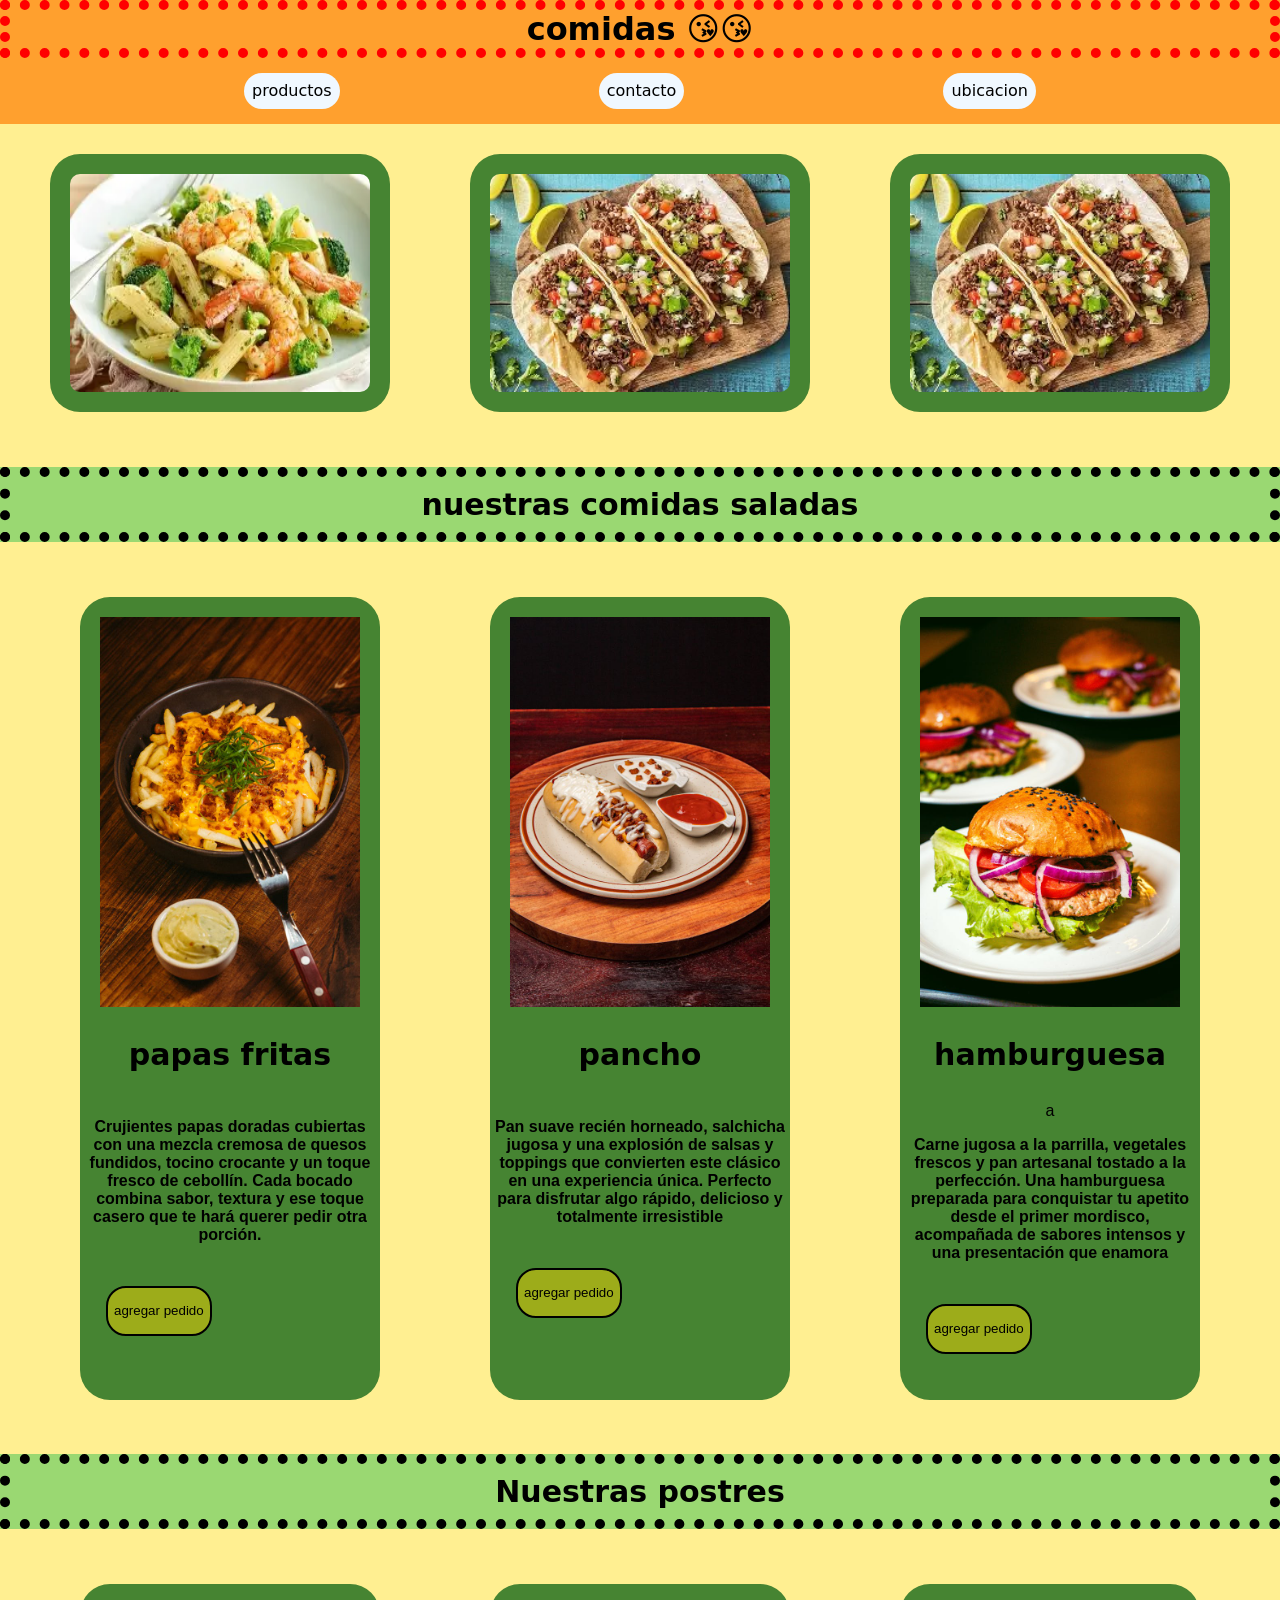
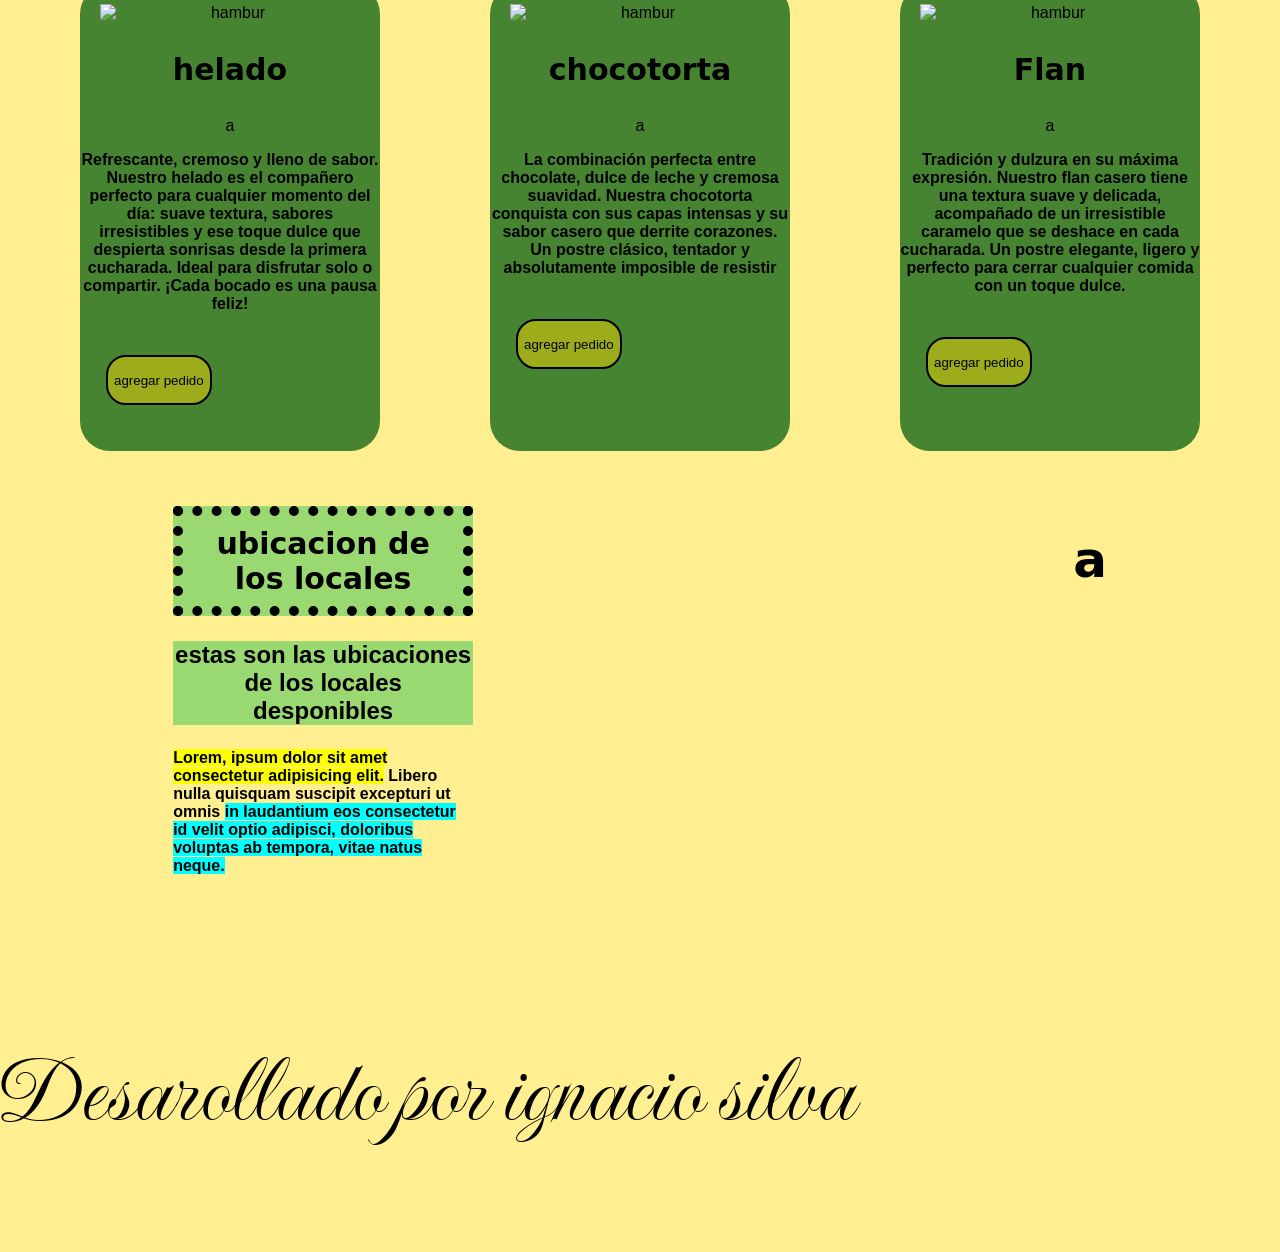
==== index.html @ 22c87af2 "Rename pagina web.html to index.html" ====
<!DOCTYPE html>

<html lang="es">


<head>
    <meta charset="UTF-8">
    <meta name="viewport" content="width=device-width, initial-scale=1.0">
    <title>Proyecto comida</title>
    <link rel="stylesheet" href="./estilo/estilo.css">
</head>


<body>
    <!--encabezado de la web-->
    <header>
        <h1 style="color: black">comidas 😘😘</h1>
        <!--navegacion-->
        <nav class="navegacion">
            <!--generar enlaces-->

            <a href="#comidas">productos</a>
            <a href="#">contacto</a>
            <a href="#ubicacion">ubicacion</a>
        </nav>



    </header>


    <!--contenido de la web-->
    <main>
        <section class="imagenes">
            <!--agregador de imagenes-->
            <img class="imagenes1" src="[data-uri]"
                alt="papas fritas">

            <img class="imagenes2" src="imagenes/descarga.webp" alt="tacos">
            <img class="imagenes3" src="./imagenes/descarga.webp" alt="tacos">
        </section>

        <section >

            <h2 id="comidas">nuestras comidas saladas</h2>

            <!--div es el contenedor-->
        <div class="contenedorproducto">   
            <div class="producto1">
                <div class="centrado">
                
                  <img src="imagenes/papas fritas.jpg" alt="papas fritas" width="260">
                   <h3 class="comida">papas fritas</h3>
                   <p>Crujientes papas doradas cubiertas con una mezcla cremosa de quesos fundidos, tocino crocante y un toque fresco de cebollín. Cada bocado combina sabor, textura y ese toque casero que te hará querer pedir otra porción. </p>
                </div>
             <button class="boton">agregar pedido</button>   
            </div>
                
            

            <div class="producto2">

                <div class="centrado">
                  <img src="imagenes/pancho.jpg" alt="pancho" width="260">
                   <h3 class="comida">pancho</h3>
                  <p>Pan suave recién horneado, salchicha jugosa y una explosión de salsas y toppings que convierten este clásico en una experiencia única. Perfecto para disfrutar algo rápido, delicioso y totalmente irresistible

                  </p>
                </div>
                <button class="boton">agregar pedido</button>
            </div>

            <div class="producto3">
                <div class="centrado">
                  <img src="imagenes/hambur.jpg" alt="hambur" width="260">
                  <h3 class="comida">hamburguesa</h3>a
                  <p>Carne jugosa a la parrilla, vegetales frescos y pan artesanal tostado a la perfección. Una hamburguesa preparada para conquistar tu apetito desde el primer mordisco, acompañada de sabores intensos y una presentación que enamora
                    
                  </p>
                </div>
                <button class="boton">agregar pedido</button>

            </div>
        </div>

        </section>


        <section>
            <h2>Nuestras postres</h2>

        <div class="contenedorproducto"> 

            <div class="producto1">

                <div class="centrado">
                  <img src="https://images.pexels.com/photos/7761791/pexels-photo-7761791.jpeg" alt="hambur" width="260">
                  <h3 class="comida">helado</h3>a
                  <p>Refrescante, cremoso y lleno de sabor. Nuestro helado es el compañero perfecto para cualquier momento del día: suave textura, sabores irresistibles y ese toque dulce que despierta sonrisas desde la primera cucharada. Ideal para disfrutar solo o compartir. ¡Cada bocado es una pausa feliz!

                  </p>
                </div>
                <button class="boton">agregar pedido</button>



            </div>


            <div class="producto2">

                                <div class="centrado">
                  <img src="https://images.pexels.com/photos/37026352/pexels-photo-37026352.jpeg" alt="hambur" width="260">
                  <h3 class="comida">chocotorta</h3>a
                  <p>La combinación perfecta entre chocolate, dulce de leche y cremosa suavidad. Nuestra chocotorta conquista con sus capas intensas y su sabor casero que derrite corazones. Un postre clásico, tentador y absolutamente imposible de resistir

                  </p>
                </div>
                <button class="boton">agregar pedido</button>


            </div>


            <div class="producto3">

                <div class="centrado">
                  <img src="https://images.pexels.com/photos/15639799/pexels-photo-15639799.jpeg" alt="hambur" width="260">
                  <h3 class="comida">Flan</h3>a
                  <p>Tradición y dulzura en su máxima expresión. Nuestro flan casero tiene una textura suave y delicada, acompañado de un irresistible caramelo que se deshace en cada cucharada. Un postre elegante, ligero y perfecto para cerrar cualquier comida con un toque dulce.

                  </p>
                </div>
                <button class="boton">agregar pedido</button>



            </div>




             





            </div>
        




        </section>



        <section class="map">
        <div class="divinfoubi">    
            <h2 id="ubicacion">ubicacion de los locales</h2>
            <p class="info"> estas son las ubicaciones de los locales desponibles </p>
            <p style="color: black"><span>Lorem, ipsum dolor sit amet consectetur adipisicing elit.</span> Libero nulla
                quisquam suscipit excepturi ut omnis <span class="resaltado">in laudantium eos consectetur id velit
                    optio adipisci, doloribus voluptas ab tempora, vitae natus neque.</span></p>
        </div>    
                    <iframe
                src="https://www.google.com/maps/embed?pb=!1m18!1m12!1m3!1d3293.1081593834983!2d-58.753794160762816!3d-34.37316924546967!2m3!1f0!2f0!3f0!3m2!1i1024!2i768!4f13.1!3m3!1m2!1s0x95bc9f006c7cfe0d%3A0x7ed3b4e0efada472!2sCBC%20UBA%20-%20Sede%20Escobar!5e0!3m2!1ses!2sar!4v1776379027832!5m2!1ses!2sar"
                width="600" height="450" style="border:0;" allowfullscreen="" loading="lazy"
                referrerpolicy="no-referrer-when-downgrade"></iframe>
            <h3 class="chewy-regular">a</h3>
        </section>
    </main>

    <!--Final de la web-->
    <footer>
        <p class="desa">Desarollado por ignacio silva</p>
    </footer>


</body>


</html>
<!---->
<!--width="100%"-->
---- estilo/estilo.css ----
@import url('https://fonts.googleapis.com/css2?family=Chewy&display=swap');
@import url('https://fonts.googleapis.com/css2?family=Imperial+Script&display=swap');

body{
    background-color: #FFEF91;/*fondo completo de la pagina*/
    color: black;/*color de texto sin fuente propia*/
    font-family: 'Gill Sans', 'Gill Sans MT', Calibri, 'Trebuchet MS', sans-serif;/*funte de letra*/
    margin: 0
}

header{
    background-color: #FFA02E;
}

h1{
    text-align: center;
    font-family: "Chewy", system-ui;
    margin: 0px;
    border: 10px  red dotted;
}


p{

    font-weight: bold;
}

span{background-color: rgb(251, 255, 0);

}

.resaltado{
    background-color: aqua;
}

h2{
    text-align: center;
    font-family: "Chewy", system-ui;
    font-size: 30px;
    background-color: #9AD872;
     border: 10px  black dotted;
     padding: 10px;
    
}
.info{
    text-align: center;
    background-color:  #9AD872;
   font-size: 24px;
}

.chewy-regular {
  font-family: "Chewy", system-ui;
  font-weight: 400;
  font-style: normal;
  font-weight: bold;
  font-size: 50px;
}

.desa{
font-family: "Imperial Script", cursive;
  font-weight: 400;
  font-style: normal;
  font-size: 100px;
}

.imagenes{
    display: flex;
    justify-content: space-evenly;
}

.imagenes1{
    background-color: #468432;
    width: 300px;
    margin: 30px;
    padding: 20px;
    border-radius: 30px;
    display: flex;
    flex-direction: column;
    align-items: center;
}

.imagenes2{
    display: flex;
    justify-content: space-evenly;
    background-color: #468432;
    width: 300px;
    margin: 30px;
    padding: 20px;
    border-radius: 30px;
    display: flex;
    flex-direction: column;
    align-items: center;
}

.imagenes3{
    display: flex;
    justify-content: space-evenly;
    background-color: #468432;
    width: 300px;
    margin: 30px;
    padding: 20px;
    border-radius: 30px;
   display: flex;
    flex-direction: column;
    align-items: center;
}



.comida{
    font-family: "Chewy", system-ui;
    font-size: 30px;
}

.producto1{
    background-color: #468432;

    width: 300px;
    margin: 30px;
    padding: 20px 0px 20px 0px;
    border-radius: 30px;


    
}

.producto2{
    background-color: #468432;
    width: 300px;
  margin: 30px;
    padding: 20px 0px 20px 0px;
    border-radius: 30px;



}


.producto3{
    background-color: #468432;

    width: 300px;
    margin: 30px;
    padding: 20px 0px 20px 0px;
    border-radius: 30px;


}

.centrado{
    display: flex;
    flex-direction: column;
    align-items: center;     
    text-align: center;  
}


.boton{
    background-color: #9dac1a;
    margin: 26px;
    height: 50px;
    border-radius: 20px;
    border: black solid 2px;
    
}

.contenedorproducto{
    display: flex;
    justify-content: space-evenly;
}

.map{
    display: flex;
    justify-content: center;
}

.divinfoubi{
    width: 300px;
}

.navegacion{
      font-family: "Chewy", system-ui;
    display: flex;
    justify-content: space-evenly;
}

a{
    background-color: aliceblue;
    color: black;
    height: 20px;
    border-radius: 20px;
    margin: 15px;
    padding:8px;
    text-decoration: none;
}






@media(max-width: 1080px){
    .imagenes{ 
        flex-wrap: wrap;
    }
}.contenedorproducto{
    flex-wrap: wrap;
}

@media(max-width: 567px){
    .map{
        flex-wrap: wrap;
    }
}



/*#468432*/
/*#9AD872*/
/*#FFEF91*/
/*#FFA02E*/
/**/
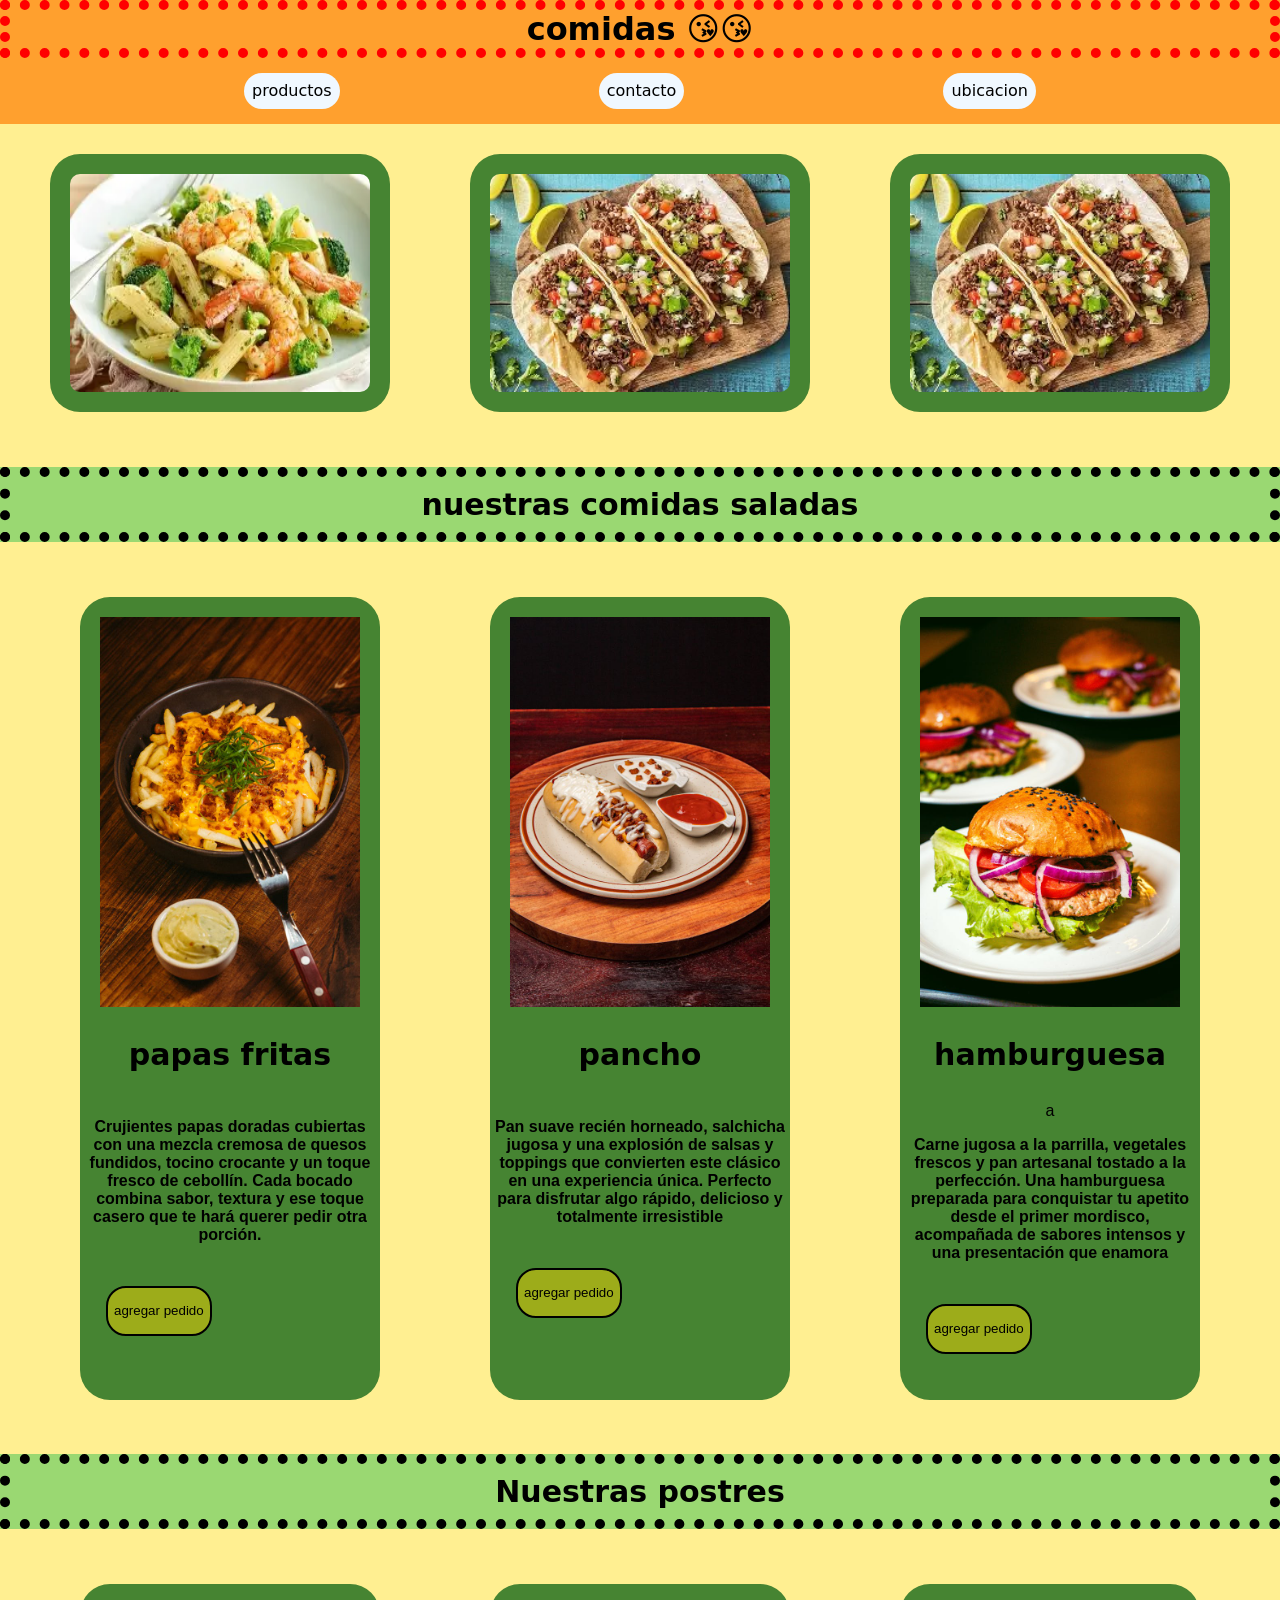
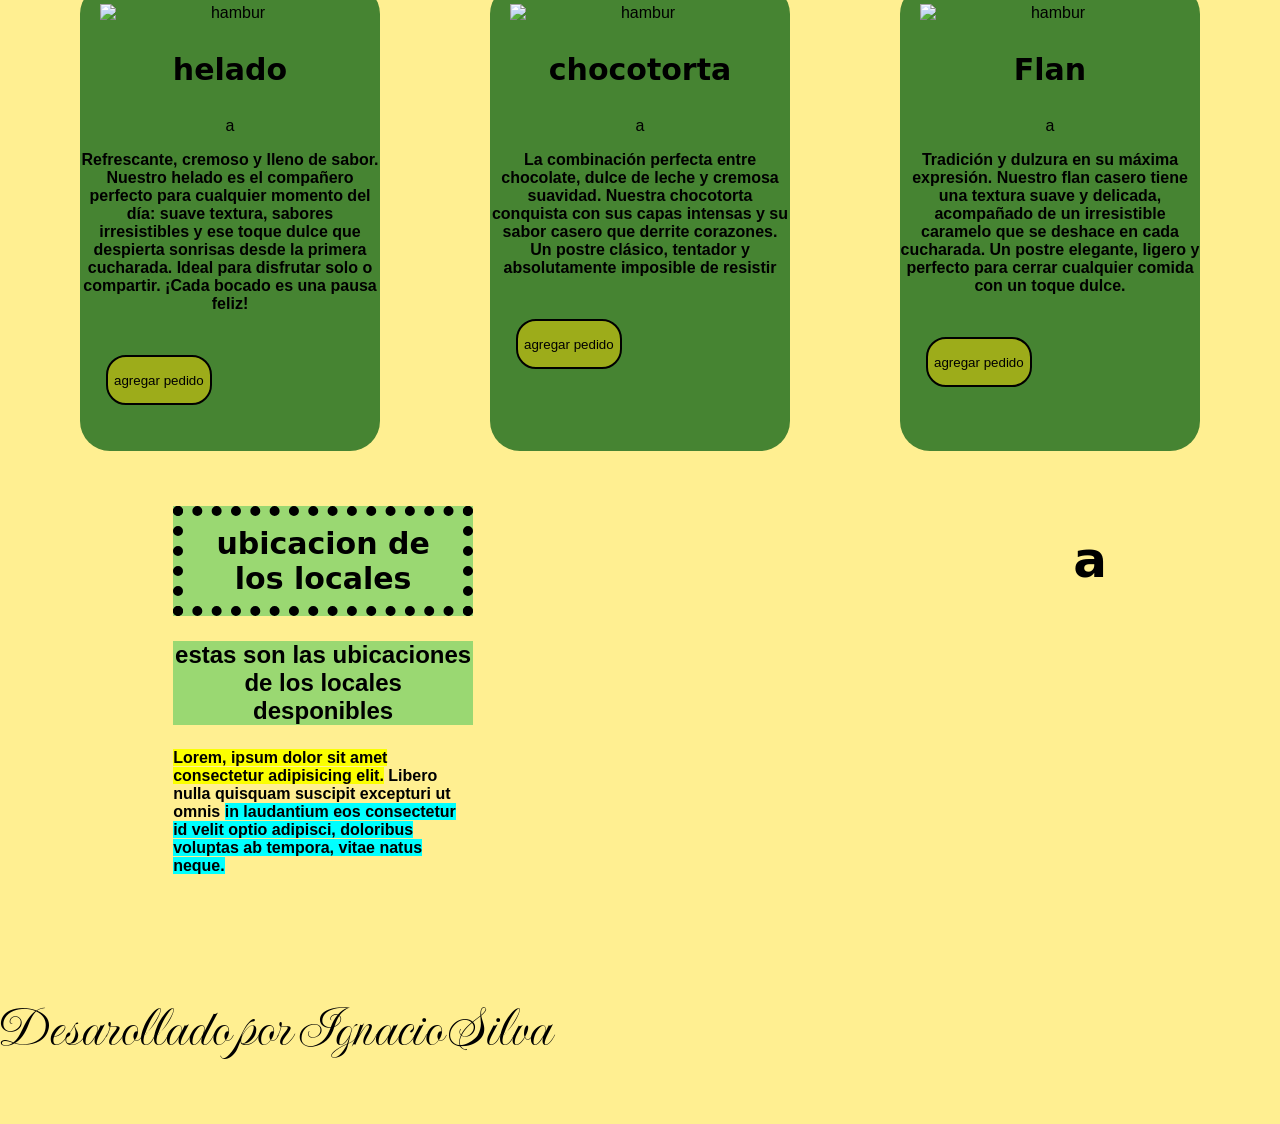
==== commit 12fd0bb8: "Update index.html" ====
--- a/index.html
+++ b/index.html
@@ -174,7 +174,7 @@
 
     <!--Final de la web-->
     <footer>
-        <p class="desa">Desarollado por ignacio silva</p>
+        <p class="desa">Desarollado por Ignacio Silva</p>
     </footer>
 
 
--- a/estilo/estilo.css
+++ b/estilo/estilo.css
@@ -60,7 +60,7 @@
 font-family: "Imperial Script", cursive;
   font-weight: 400;
   font-style: normal;
-  font-size: 100px;
+  font-size: 60px;
 }
 
 .imagenes{
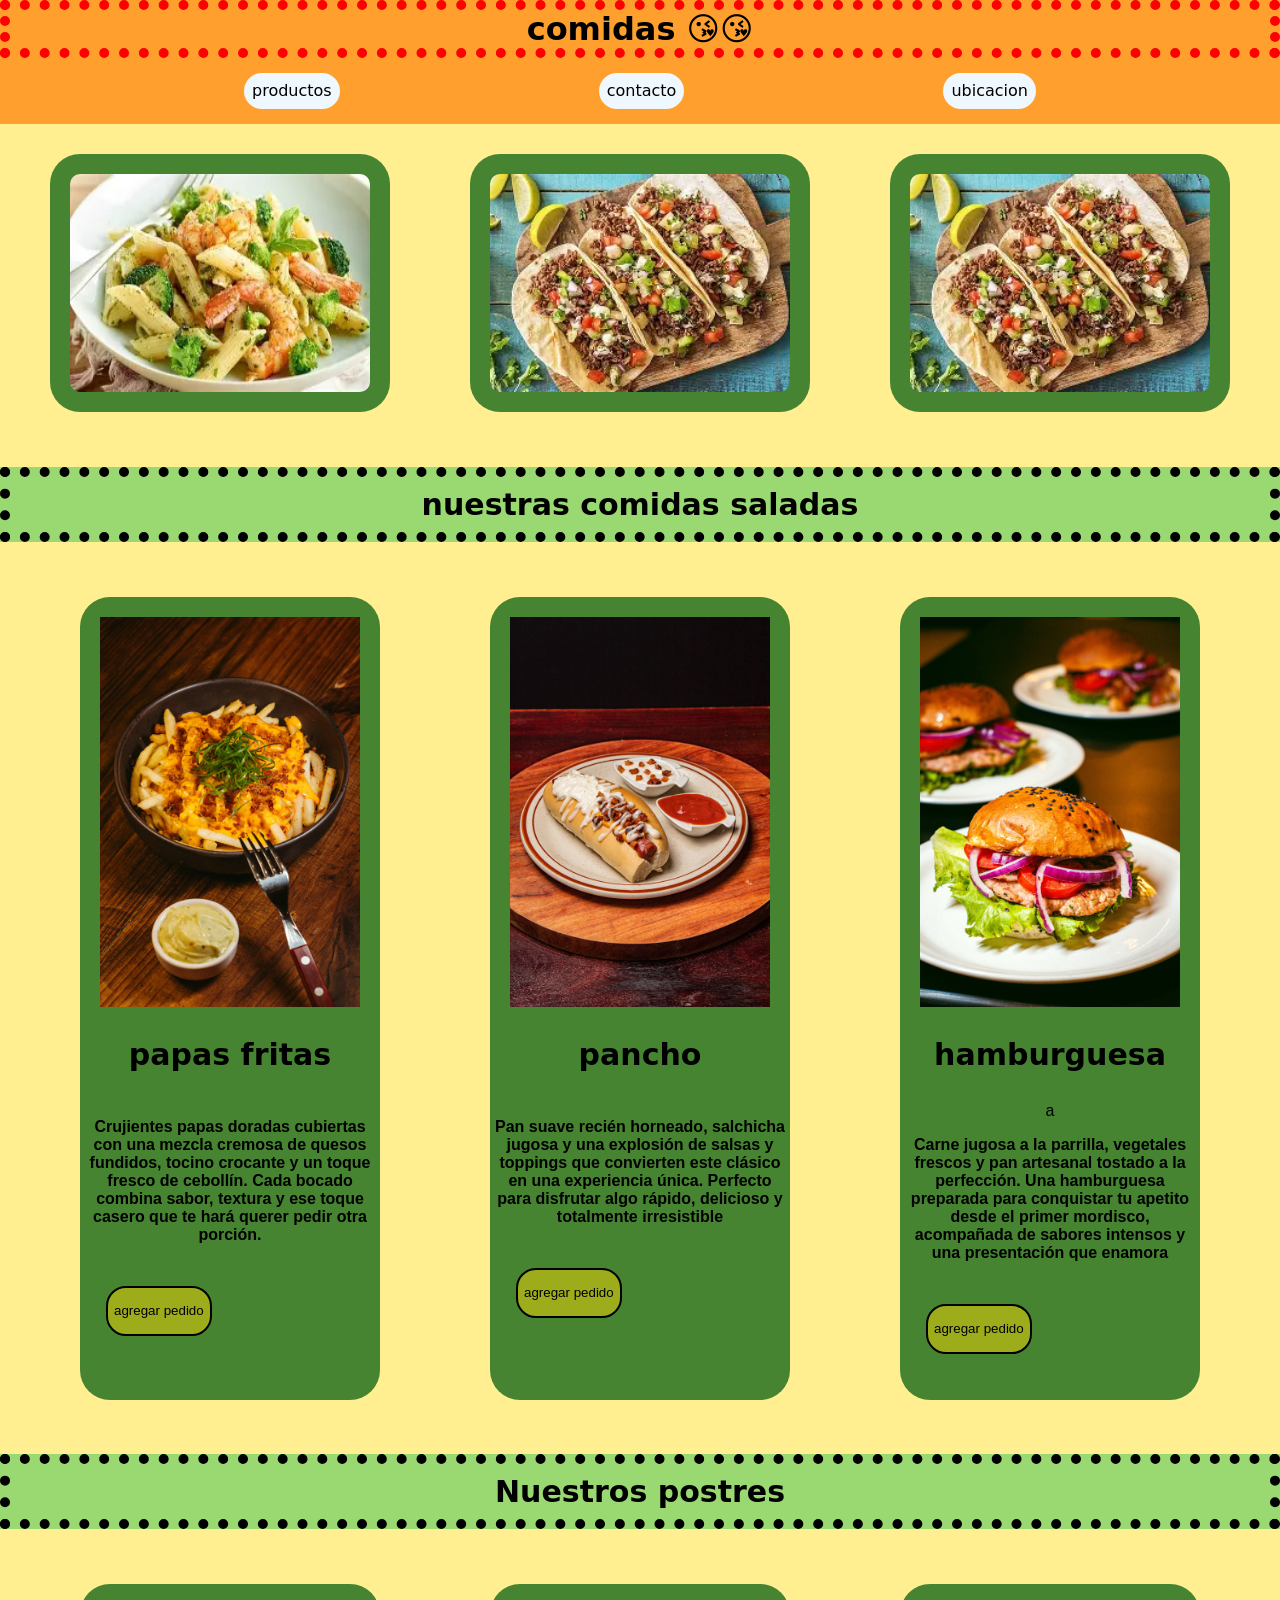
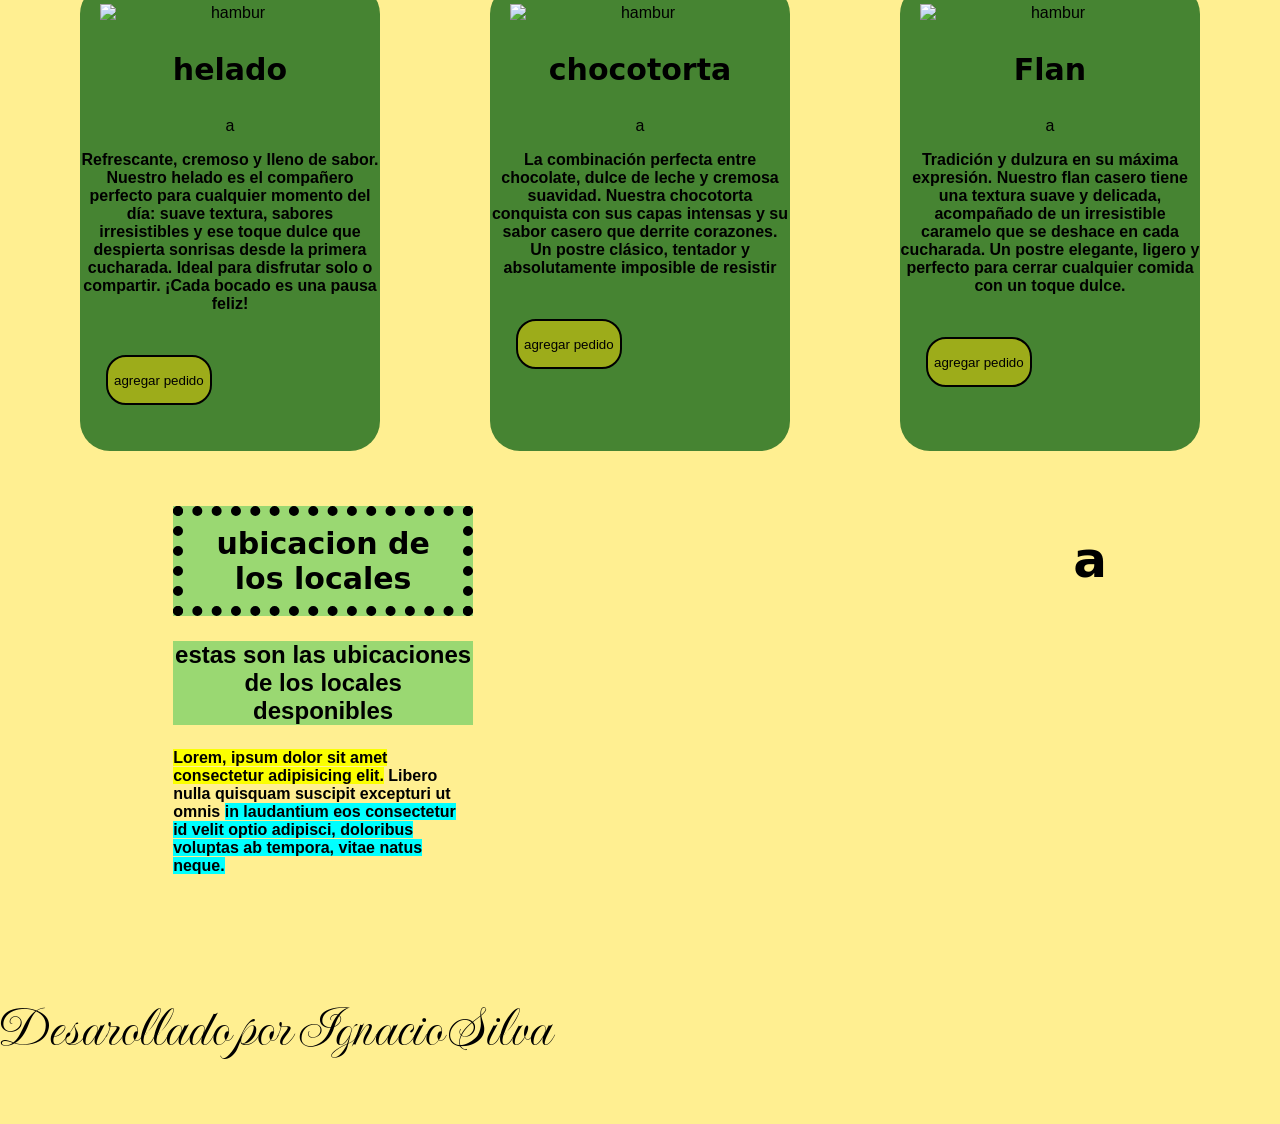
==== commit d449d6e2: "Update index.html" ====
--- a/index.html
+++ b/index.html
@@ -87,7 +87,7 @@
 
 
         <section>
-            <h2>Nuestras postres</h2>
+            <h2>Nuestros postres</h2>
 
         <div class="contenedorproducto"> 
 
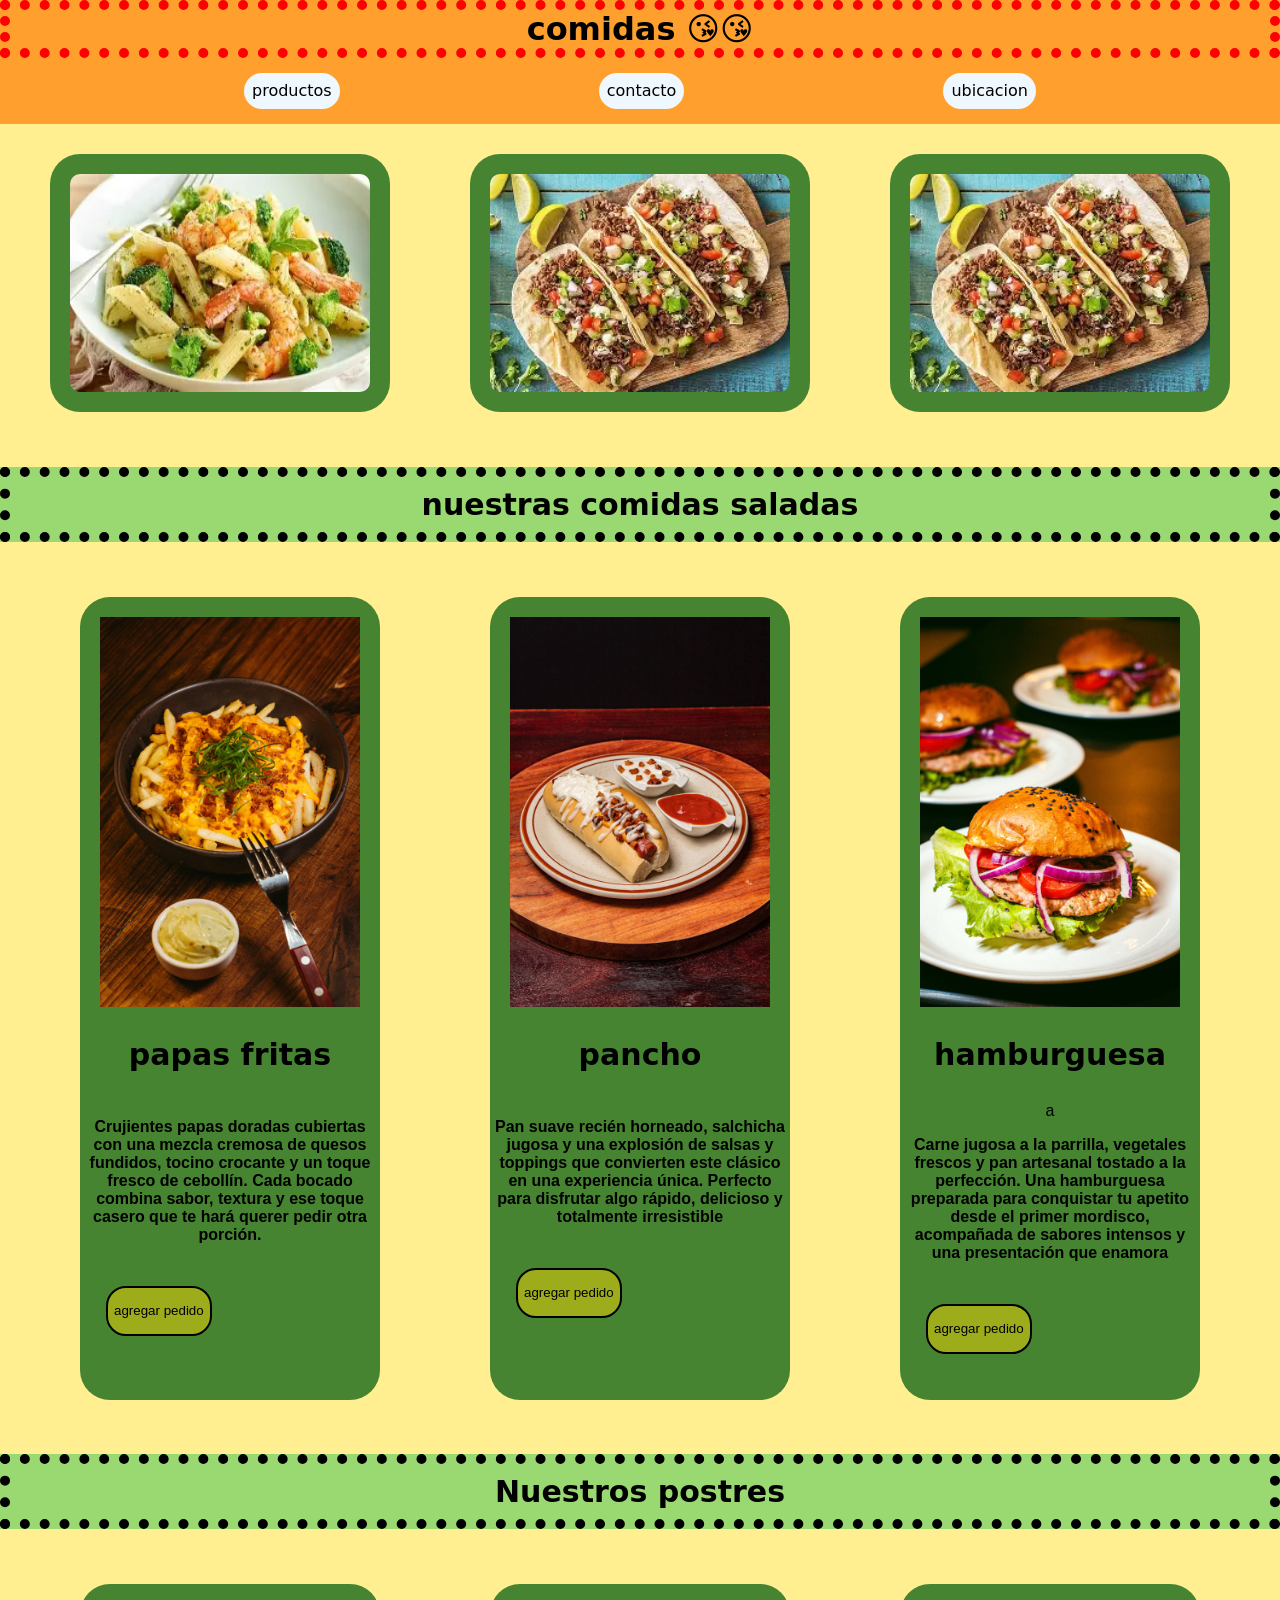
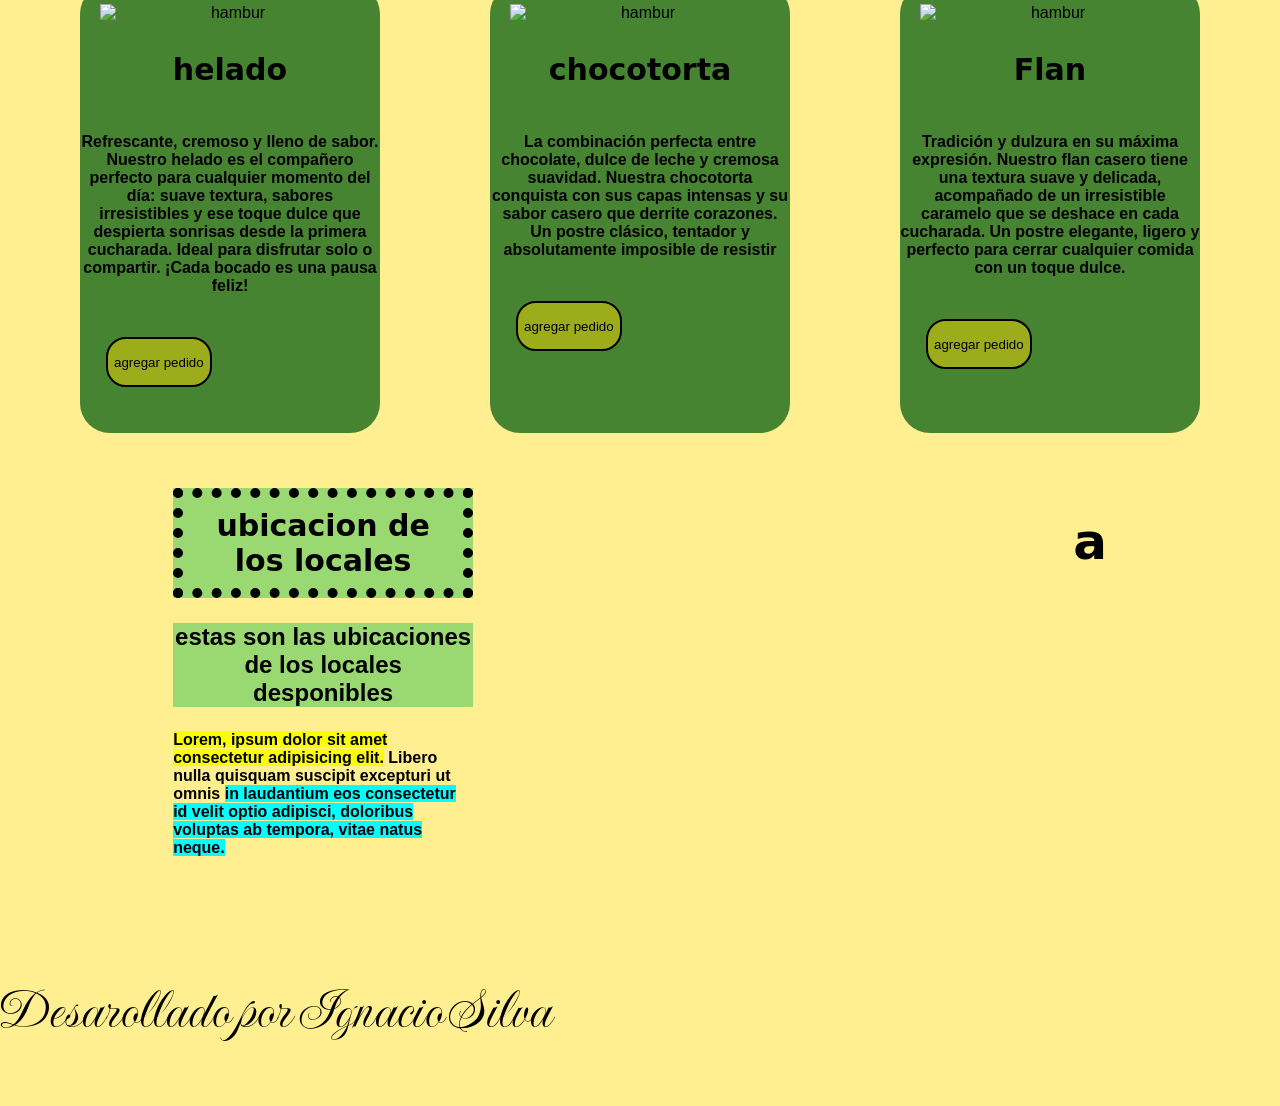
==== commit 7a8d502e: "Update index.html" ====
--- a/index.html
+++ b/index.html
@@ -95,7 +95,7 @@
 
                 <div class="centrado">
                   <img src="https://images.pexels.com/photos/7761791/pexels-photo-7761791.jpeg" alt="hambur" width="260">
-                  <h3 class="comida">helado</h3>a
+                  <h3 class="comida">helado</h3>
                   <p>Refrescante, cremoso y lleno de sabor. Nuestro helado es el compañero perfecto para cualquier momento del día: suave textura, sabores irresistibles y ese toque dulce que despierta sonrisas desde la primera cucharada. Ideal para disfrutar solo o compartir. ¡Cada bocado es una pausa feliz!
 
                   </p>
@@ -111,7 +111,7 @@
 
                                 <div class="centrado">
                   <img src="https://images.pexels.com/photos/37026352/pexels-photo-37026352.jpeg" alt="hambur" width="260">
-                  <h3 class="comida">chocotorta</h3>a
+                  <h3 class="comida">chocotorta</h3>
                   <p>La combinación perfecta entre chocolate, dulce de leche y cremosa suavidad. Nuestra chocotorta conquista con sus capas intensas y su sabor casero que derrite corazones. Un postre clásico, tentador y absolutamente imposible de resistir
 
                   </p>
@@ -126,7 +126,7 @@
 
                 <div class="centrado">
                   <img src="https://images.pexels.com/photos/15639799/pexels-photo-15639799.jpeg" alt="hambur" width="260">
-                  <h3 class="comida">Flan</h3>a
+                  <h3 class="comida">Flan</h3>
                   <p>Tradición y dulzura en su máxima expresión. Nuestro flan casero tiene una textura suave y delicada, acompañado de un irresistible caramelo que se deshace en cada cucharada. Un postre elegante, ligero y perfecto para cerrar cualquier comida con un toque dulce.
 
                   </p>
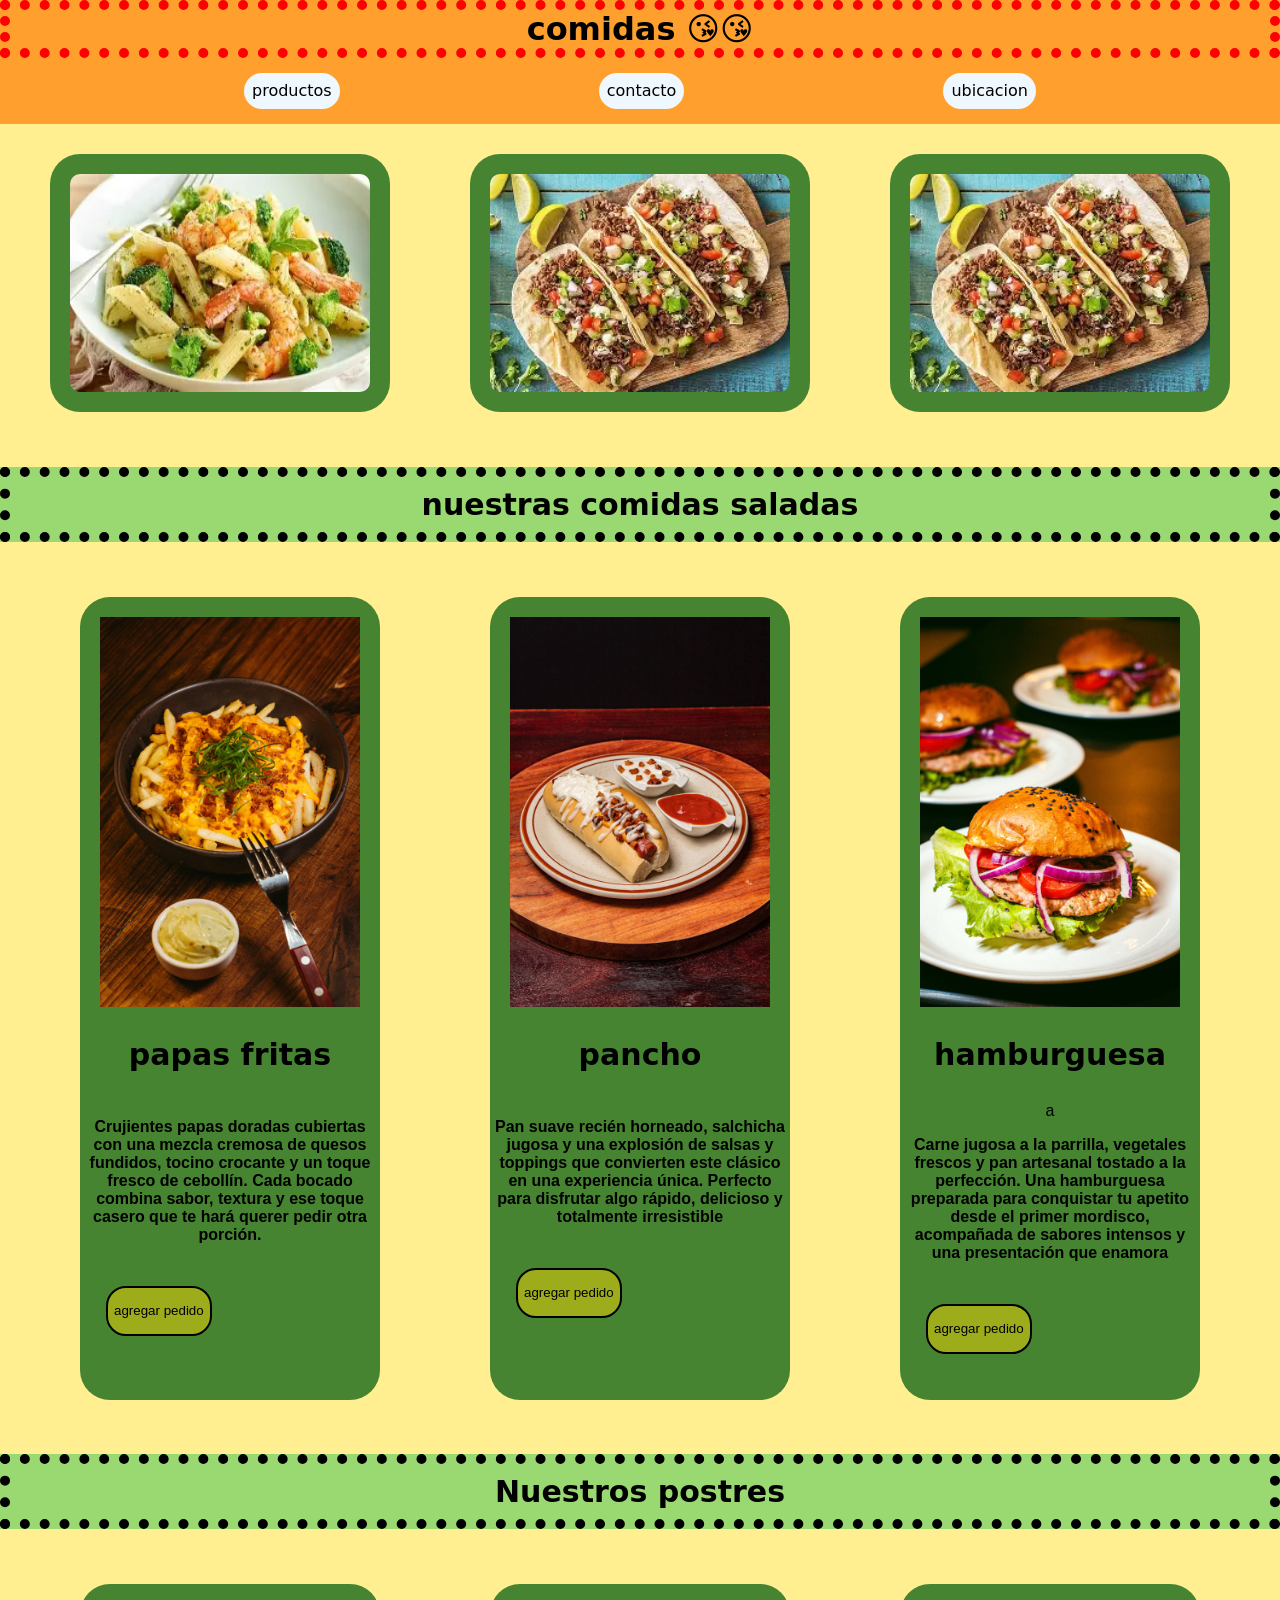
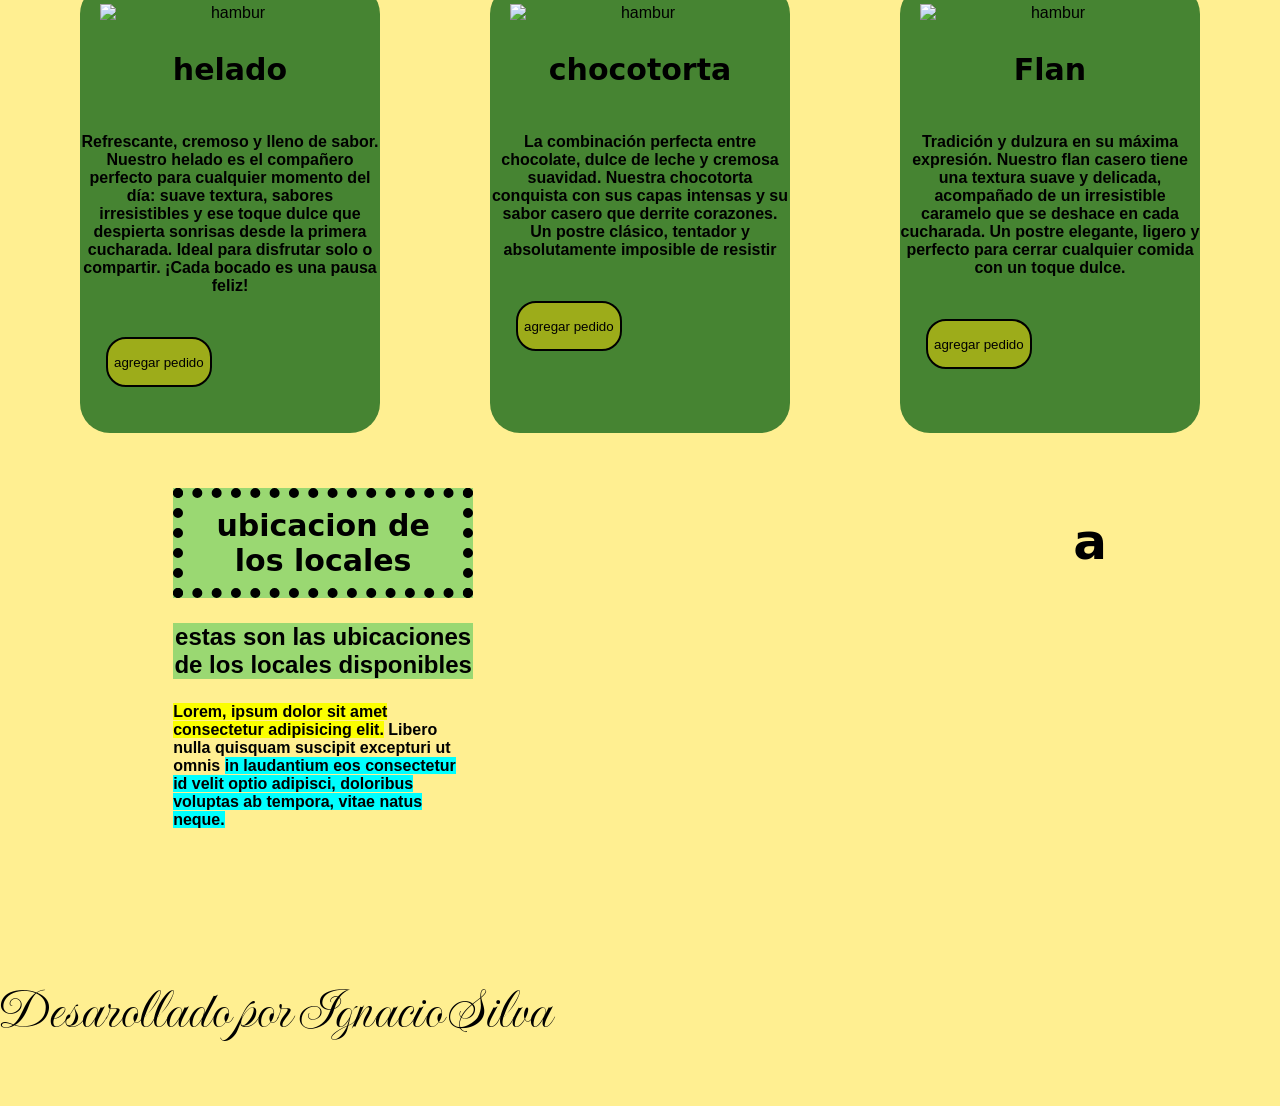
==== commit 417eac52: "Update index.html" ====
--- a/index.html
+++ b/index.html
@@ -159,7 +159,7 @@
         <section class="map">
         <div class="divinfoubi">    
             <h2 id="ubicacion">ubicacion de los locales</h2>
-            <p class="info"> estas son las ubicaciones de los locales desponibles </p>
+            <p class="info"> estas son las ubicaciones de los locales disponibles </p>
             <p style="color: black"><span>Lorem, ipsum dolor sit amet consectetur adipisicing elit.</span> Libero nulla
                 quisquam suscipit excepturi ut omnis <span class="resaltado">in laudantium eos consectetur id velit
                     optio adipisci, doloribus voluptas ab tempora, vitae natus neque.</span></p>
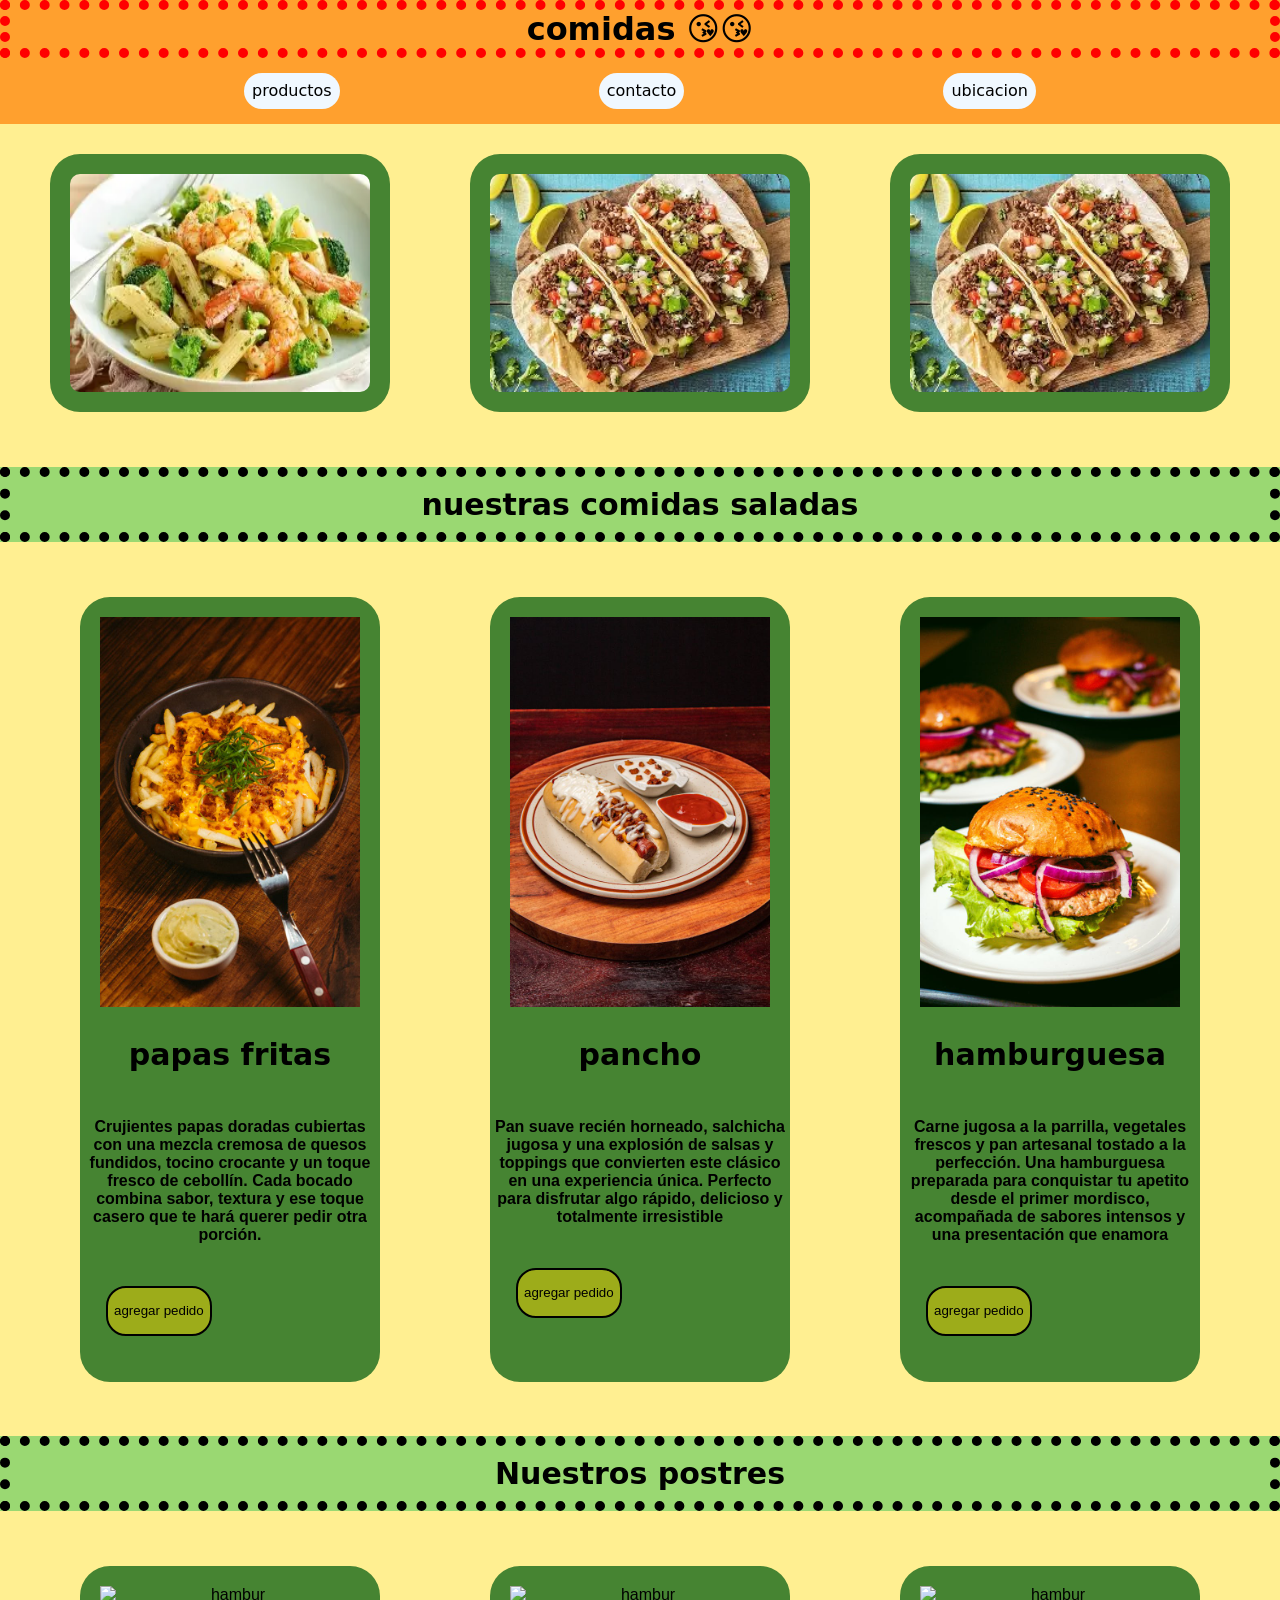
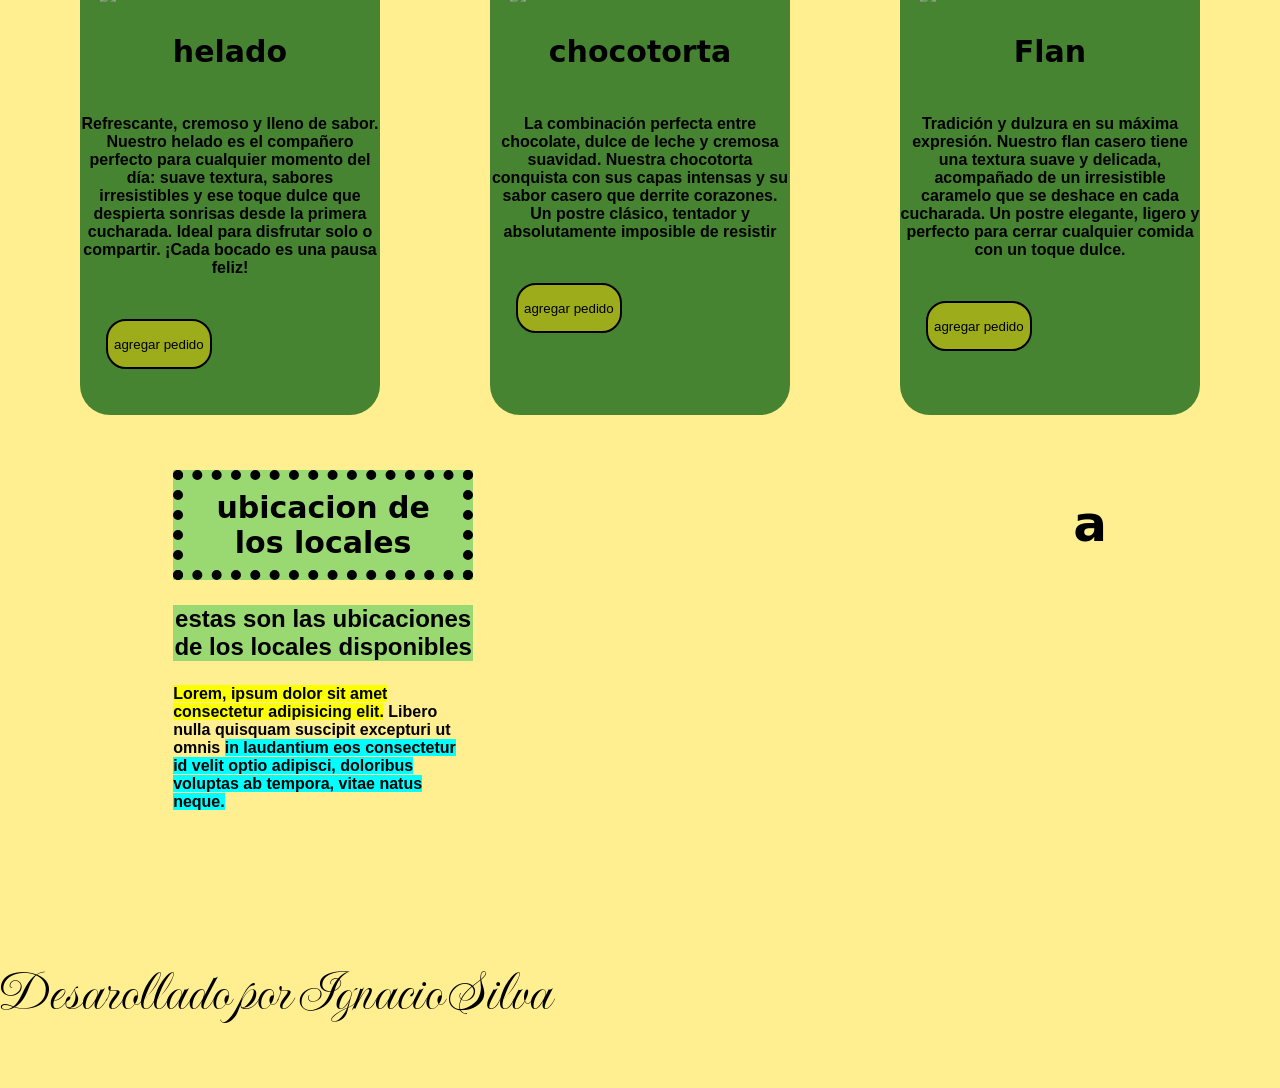
==== commit 0094f020: "Update index.html" ====
--- a/index.html
+++ b/index.html
@@ -73,7 +73,7 @@
             <div class="producto3">
                 <div class="centrado">
                   <img src="imagenes/hambur.jpg" alt="hambur" width="260">
-                  <h3 class="comida">hamburguesa</h3>a
+                  <h3 class="comida">hamburguesa</h3>
                   <p>Carne jugosa a la parrilla, vegetales frescos y pan artesanal tostado a la perfección. Una hamburguesa preparada para conquistar tu apetito desde el primer mordisco, acompañada de sabores intensos y una presentación que enamora
                     
                   </p>
